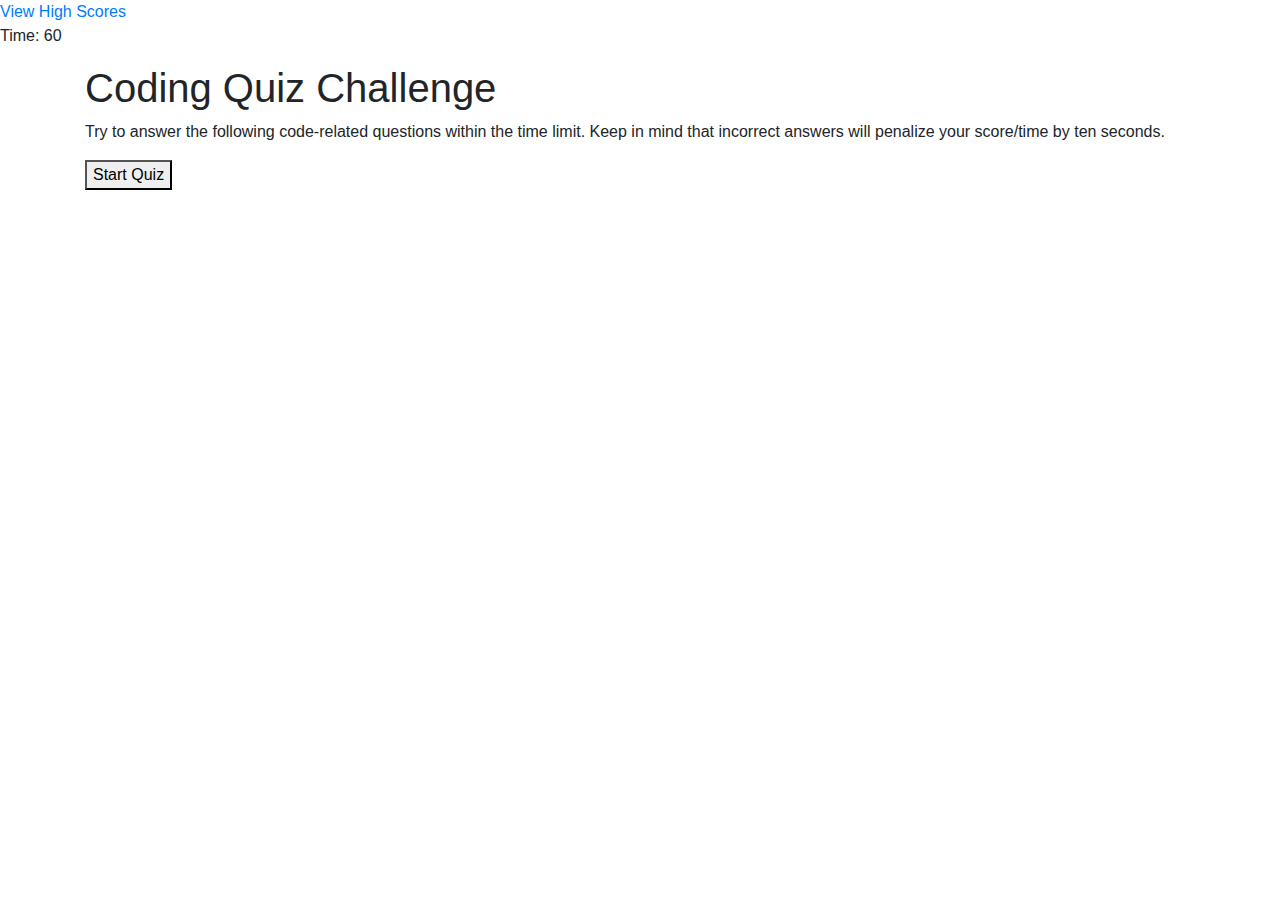
==== index.html @ 9c9ed650 "Make minor changes" ====
<!DOCTYPE html>
<html lang="en">

<head>
    <meta charset="UTF-8">
    <meta name="viewport" content="width=device-width, initial-scale=1.0">
    <link rel="stylesheet" href="https://stackpath.bootstrapcdn.com/bootstrap/4.4.1/css/bootstrap.min.css" integrity="sha384-Vkoo8x4CGsO3+Hhxv8T/Q5PaXtkKtu6ug5TOeNV6gBiFeWPGFN9MuhOf23Q9Ifjh" crossorigin="anonymous">
    <link rel="stylesheet" href="css/style.css">
    <title>Home</title>
</head>

<body>
    <div id="wrapper">
        <header>
            <a href="high-scores/index.html">View High Scores</a>
            <p>Time: <span id="time">60</span></p>
        </header>

        <body>
            <div class="container">
                <h1>Coding Quiz Challenge</h1>
                <p>Try to answer the following code-related questions within the time limit. Keep in mind that incorrect answers will penalize your score/time by ten seconds.</p>
                <button id="start-quiz">Start Quiz</button>
            </div>
        </body>
    </div>
    <script src="js/script.js"></script>
</body>

</html>
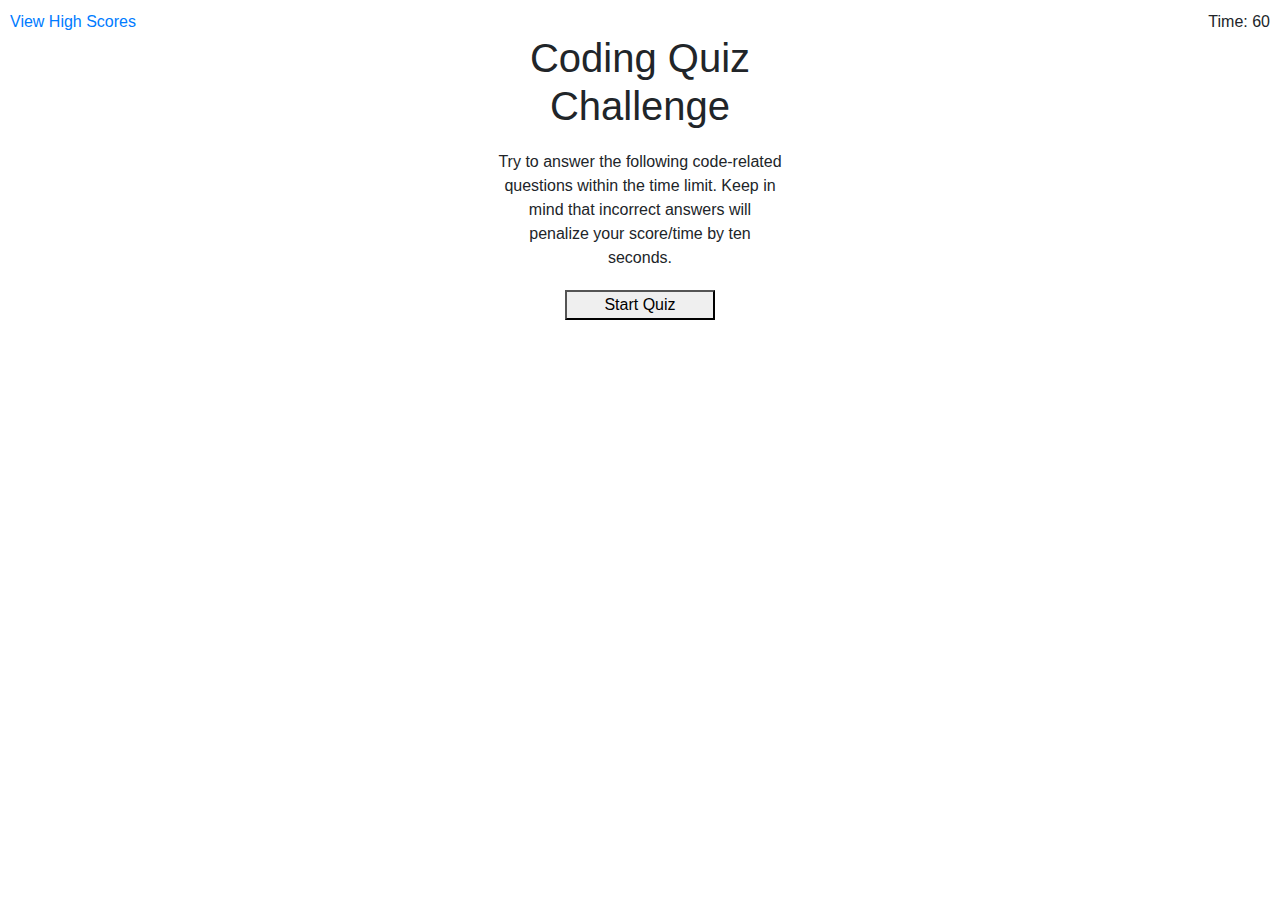
==== commit 305f95b4: "Make major changes" ====
--- a/index.html
+++ b/index.html
@@ -13,7 +13,7 @@
     <div id="wrapper">
         <header>
             <a href="high-scores/index.html">View High Scores</a>
-            <p>Time: <span id="time">60</span></p>
+            <p class="float-right">Time: <span id="time">60</span></p>
         </header>
 
         <body>
--- a/css/style.css
+++ b/css/style.css
@@ -0,0 +1,29 @@
+.float-left {
+    float: left;
+}
+
+.float-right {
+    float: right;
+}
+
+#wrapper {
+    padding: 10px;
+}
+
+header p {
+    display: inline;
+}
+
+.container {
+    width: 25%;
+    text-align: center;
+}
+
+h1,
+p {
+    margin-bottom: 20px;
+}
+
+button {
+    width: 150px;
+}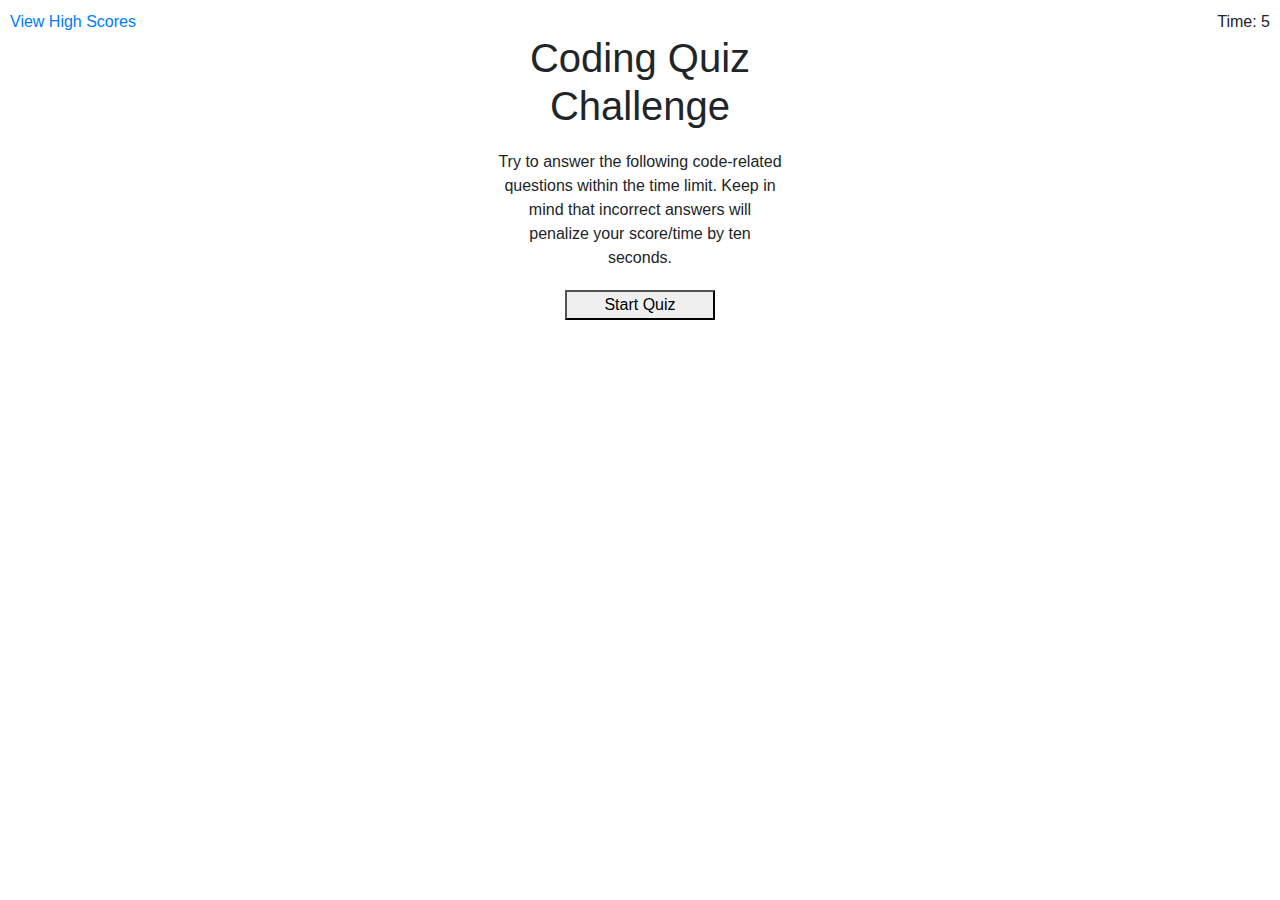
==== commit 0172cc9a: "Add timer functionality and questions.json" ====
--- a/index.html
+++ b/index.html
@@ -13,7 +13,7 @@
     <div id="wrapper">
         <header>
             <a href="high-scores/index.html">View High Scores</a>
-            <p class="float-right">Time: <span id="time">60</span></p>
+            <p class="float-right">Time: <span id="timer">5</span></p>
         </header>
 
         <body>
@@ -24,6 +24,8 @@
             </div>
         </body>
     </div>
+    <script src="js/jquery-3.4.1.min.js"></script>
+    <script src="questions.json"></script>
     <script src="js/script.js"></script>
 </body>
 
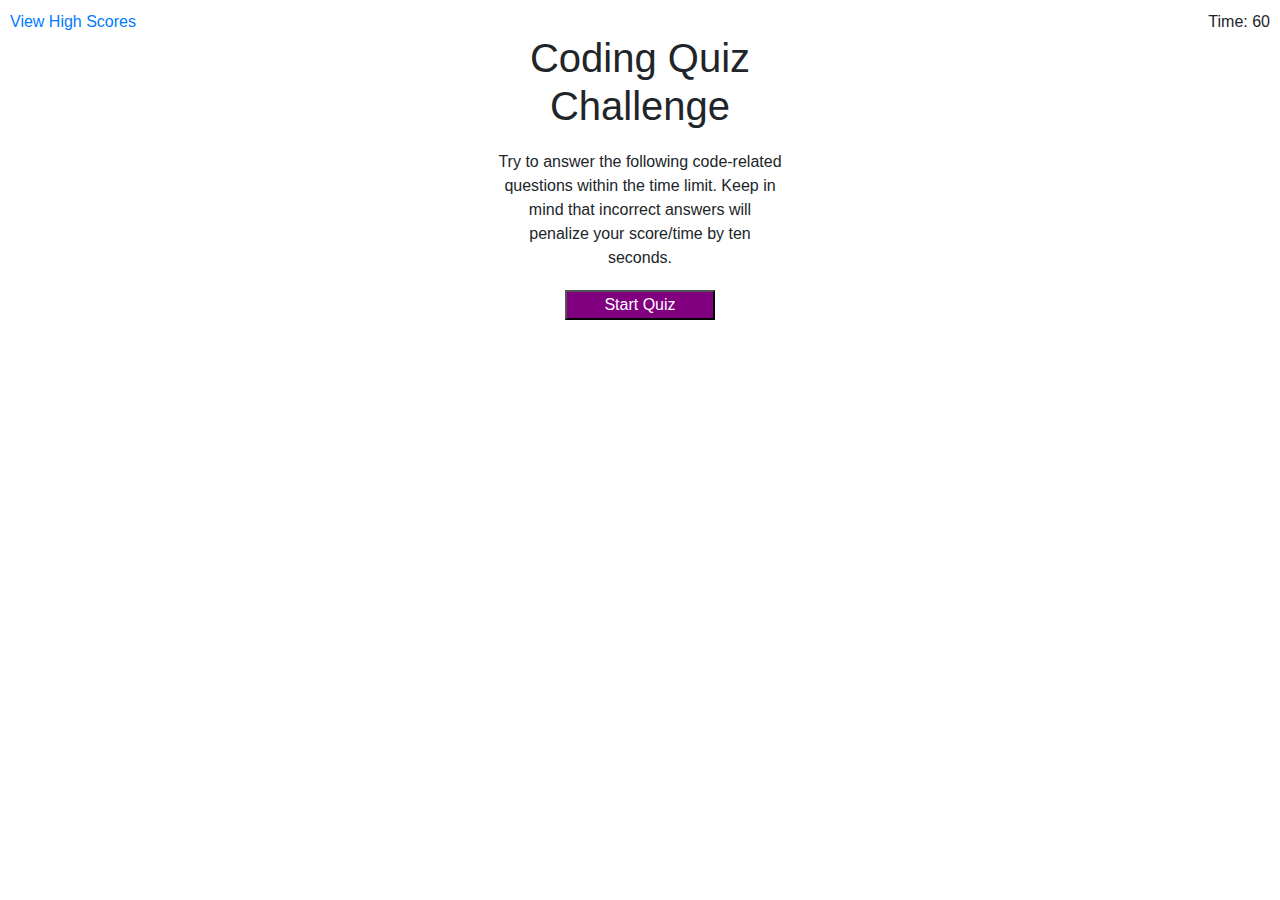
==== commit bd5b9e3a: "Add startQuiz and continueQuiz functions to script.js, move questionList object to question-list.js" ====
--- a/index.html
+++ b/index.html
@@ -13,7 +13,7 @@
     <div id="wrapper">
         <header>
             <a href="high-scores/index.html">View High Scores</a>
-            <p class="float-right">Time: <span id="timer">5</span></p>
+            <p class="float-right">Time: <span id="timer">60</span></p>
         </header>
 
         <body>
@@ -25,7 +25,7 @@
         </body>
     </div>
     <script src="js/jquery-3.4.1.min.js"></script>
-    <script src="questions.json"></script>
+    <script src="js/question-list.js"></script>
     <script src="js/script.js"></script>
 </body>
 
--- a/css/style.css
+++ b/css/style.css
@@ -25,5 +25,25 @@
 }
 
 button {
+    background-color: purple;
+    color: white;
+}
+
+#start-quiz {
     width: 150px;
+}
+
+h3 {
+    text-align: left;
+    height: 100px;
+}
+
+ol {
+    list-style-type: none;
+    padding-left: 0px;
+    text-align: left;
+}
+
+li {
+    margin-bottom: 8px;
 }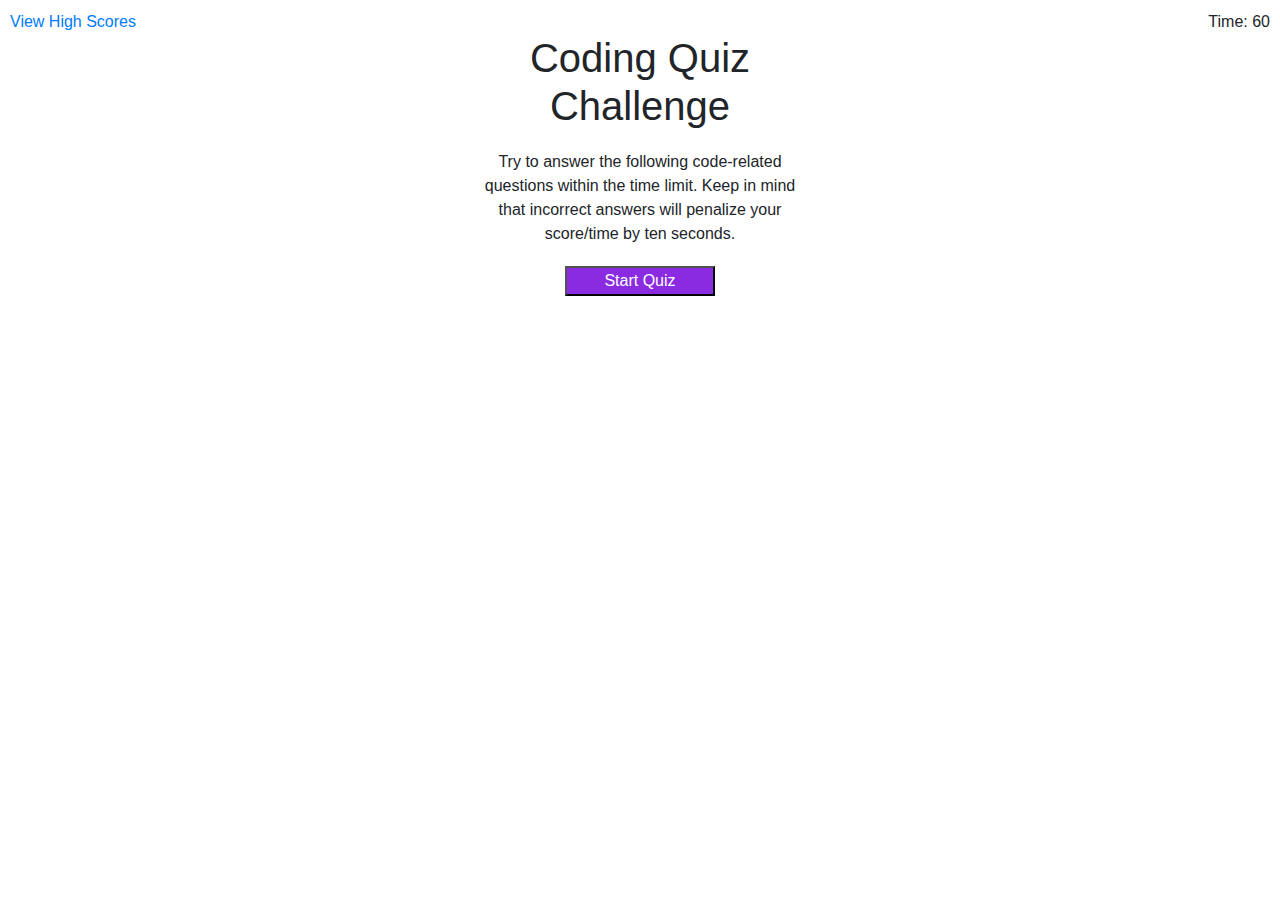
==== commit dc4a268f: "Add divs for each sort of content and accompanying functionality" ====
--- a/index.html
+++ b/index.html
@@ -17,10 +17,12 @@
         </header>
 
         <body>
-            <div class="container">
-                <h1>Coding Quiz Challenge</h1>
-                <p>Try to answer the following code-related questions within the time limit. Keep in mind that incorrect answers will penalize your score/time by ten seconds.</p>
-                <button id="start-quiz">Start Quiz</button>
+            <div id="content">
+                <div id="landing">
+                    <h1>Coding Quiz Challenge</h1>
+                    <p>Try to answer the following code-related questions within the time limit. Keep in mind that incorrect answers will penalize your score/time by ten seconds.</p>
+                    <button id="start-quiz">Start Quiz</button>
+                </div>
             </div>
         </body>
     </div>
--- a/css/style.css
+++ b/css/style.css
@@ -14,8 +14,13 @@
     display: inline;
 }
 
-.container {
+#content {
     width: 25%;
+    text-align: left;
+    margin: auto;
+}
+
+#landing {
     text-align: center;
 }
 
@@ -25,7 +30,7 @@
 }
 
 button {
-    background-color: purple;
+    background-color: blueviolet;
     color: white;
 }
 
@@ -34,16 +39,27 @@
 }
 
 h3 {
-    text-align: left;
     height: 100px;
 }
 
 ol {
     list-style-type: none;
     padding-left: 0px;
-    text-align: left;
 }
 
 li {
     margin-bottom: 8px;
+}
+
+#answer-feedback {
+    font-style: italic;
+    border-top: 1px solid black;
+}
+
+#correct {
+    color: green;
+}
+
+#incorrect {
+    color: red;
 }